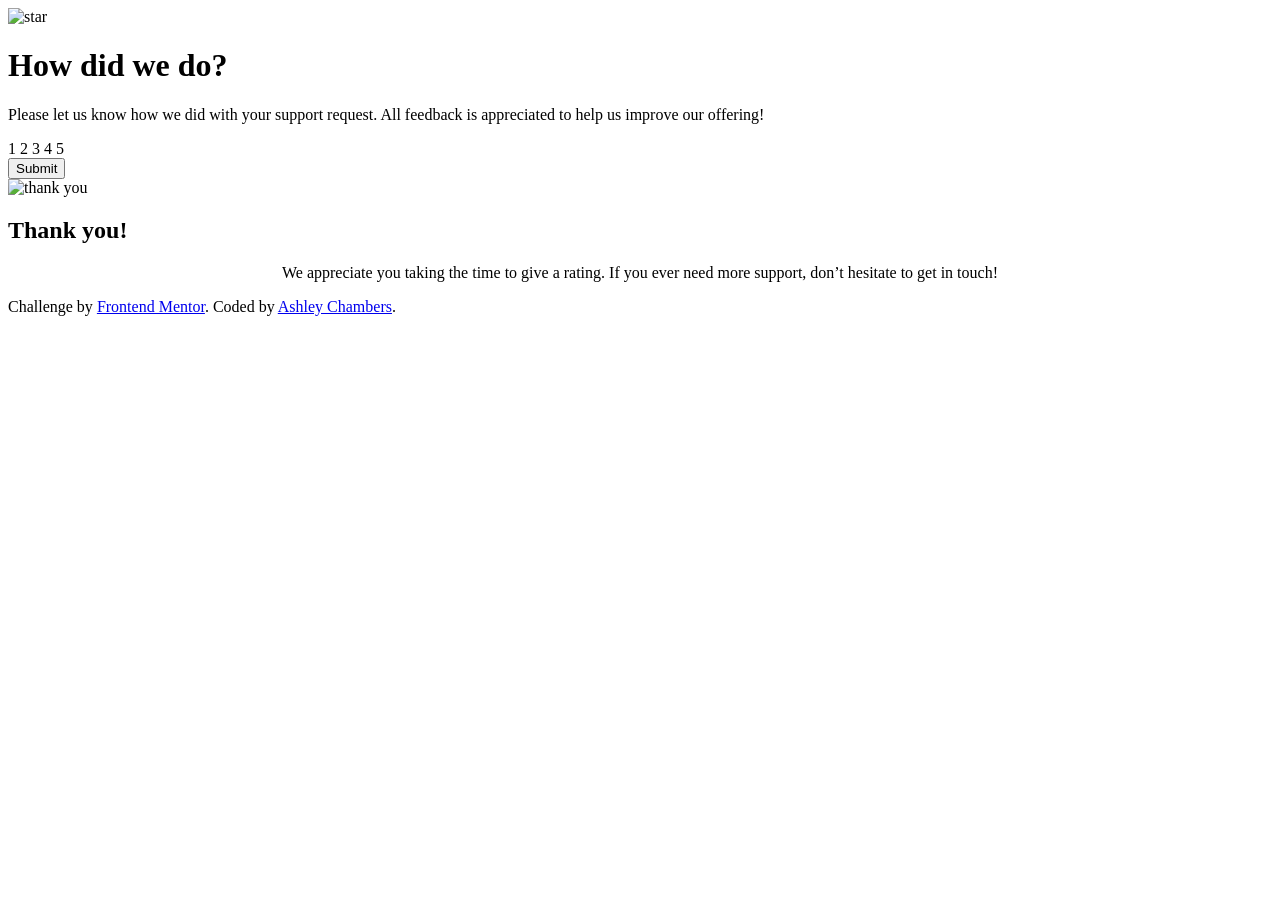
==== src/index.html @ bb508e4d "Moved index.html" ====
<!DOCTYPE html>
<html lang="en">
  <head>
    <meta charset="UTF-8" />
    <meta name="viewport" content="width=device-width, initial-scale=1.0" />
    <link
      rel="icon"
      type="image/png"
      sizes="32x32"
      href="./images/favicon-32x32.png"
    />
    <link rel="stylesheet" href="./src/style.css" />
    <title>Frontend Mentor | Interactive rating component</title>
  </head>
  <body>
    <div class="card-container">
      <div class="card">
        <div class="dialog" id="rating-form">
          <div class="img-container star-container">
            <img src="./src/assets/images/icon-star.svg" alt="star" />
          </div>
          <h1 class="rating-heading">How did we do?</h1>
          <p>
            Please let us know how we did with your support request. All
            feedback is appreciated to help us improve our offering!
          </p>
          <div class="ratings-container">
            <span class="rating" data-rating="1">1</span>
            <span class="rating" data-rating="2">2</span>
            <span class="rating" data-rating="3">3</span>
            <span class="rating" data-rating="4">4</span>
            <span class="rating" data-rating="5">5</span>
          </div>
          <button class="submit" id="submit-button">Submit</button>
        </div>

        <div class="dialog hidden" id="thanks-dialog">
          <div class="img-container mobile-container">
            <img
              src="./src/assets/images/illustration-thank-you.svg"
              alt="thank you"
            />
          </div>
          <span class="confirmation" id="confirmation"></span>
          <h2 class="thank-you-heading">Thank you!</h2>
          <p style="text-align: center">
            We appreciate you taking the time to give a rating. If you ever need
            more support, don’t hesitate to get in touch!
          </p>
        </div>
      </div>
    </div>

    <div class="attribution">
      Challenge by
      <a href="https://www.frontendmentor.io?ref=challenge" target="_blank"
        >Frontend Mentor</a
      >. Coded by <a href="#">Ashley Chambers</a>.
    </div>
    <script src="./src/app.js"></script>
  </body>
</html>
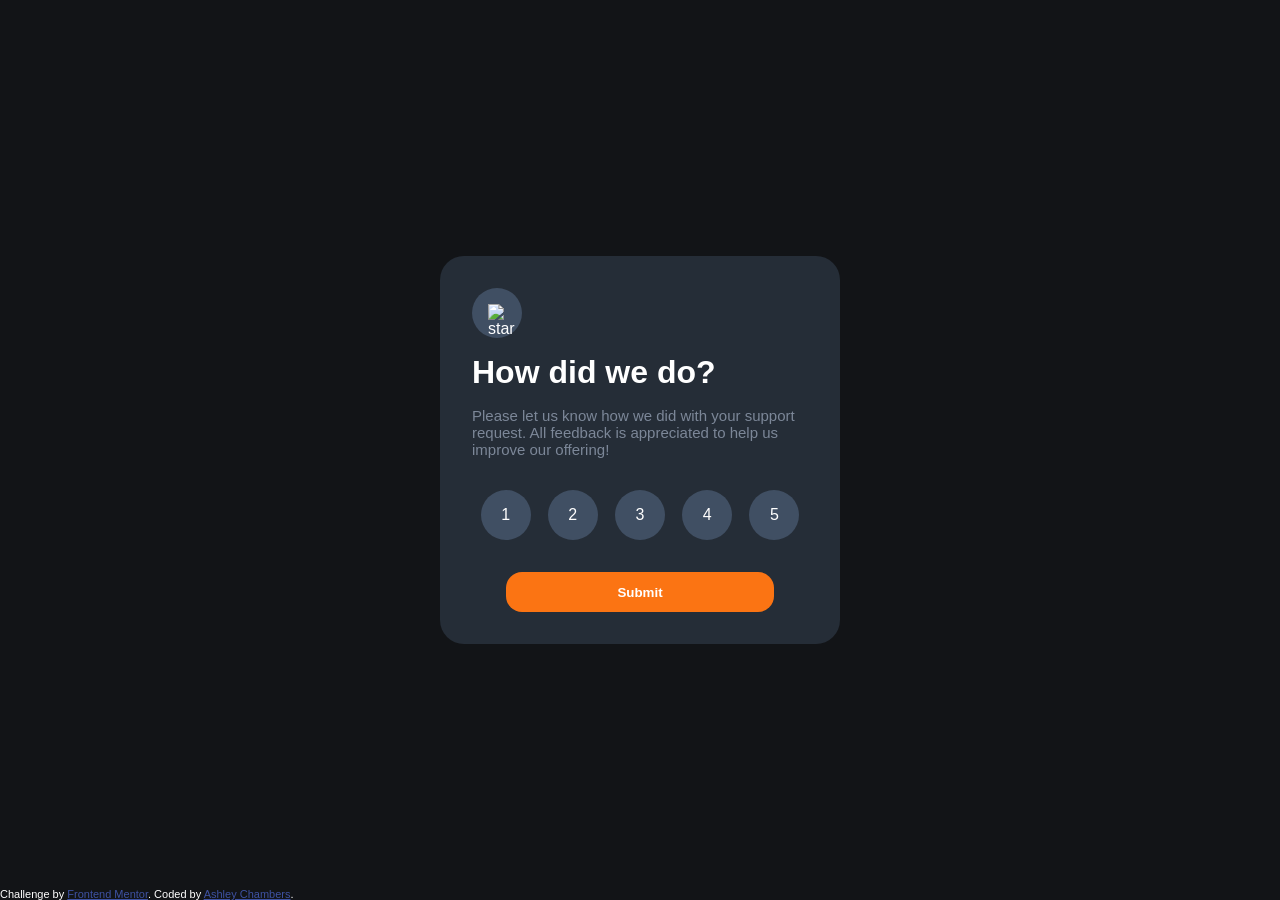
==== commit e22a435b: "Fixed broken css source" ====
--- a/src/index.html
+++ b/src/index.html
@@ -9,7 +9,7 @@
       sizes="32x32"
       href="./images/favicon-32x32.png"
     />
-    <link rel="stylesheet" href="./src/style.css" />
+    <link rel="stylesheet" href="./style.css" />
     <title>Frontend Mentor | Interactive rating component</title>
   </head>
   <body>
--- a/src/style.css
+++ b/src/style.css
@@ -0,0 +1,134 @@
+@import './variables.css';
+@import './typography.css';
+
+*,*::before,*::after{
+    margin:0;
+    padding:0;
+    box-sizing: border-box;
+}
+
+body{
+    width:100vw;
+    height:100vh;
+    background-color: var(--very-dark-blue);
+    color: var(--white);
+    font-family: var(--font-family);
+    font-weight: var(--fw-regular);
+}
+
+.card-container{
+    width:100%;
+    height:100%;
+    display: flex;
+    justify-content: center;
+    align-items: center;
+}
+
+.card{
+    width:400px;
+    background-color:var(--dark-blue);
+    padding:2rem;
+    border-radius:1.5rem;
+}
+
+.dialog{
+    display: flex;
+    flex-direction: column;
+    gap: 1rem;
+}
+
+.ratings-container{
+    display: flex;
+}
+
+.rating{
+    width:50px;
+    height:50px;
+    padding:1rem;
+    border-radius: 50%;
+    margin:1rem auto;
+    background-color:hsl(214, 21%, 32%);
+    text-align: center;
+}
+
+.rating:hover{
+    background-color: var(--primary-color);
+    cursor:pointer;
+}
+
+.img-container{
+    aspect-ratio: 1/1;
+    border-radius: 50%;
+    padding:1rem;
+}
+
+.img-container img{
+    width:100%;
+    height:100%;
+}
+
+.star-container{
+     max-width:50px;
+     background-color:hsl(214, 21%, 32%)
+}
+
+.mobile-container{
+    max-width:200px;
+    margin:0 auto;
+}
+
+.rating-heading{
+    font-weight: var(--fw-bold);
+}
+
+.confirmation{
+    margin:0 auto;
+    margin-bottom: 2rem;
+    padding:.5rem 1rem;
+    background-color:hsl(214, 21%, 32%);
+    border-radius: 1.5rem;
+    color:var(--primary-color);
+}
+
+.thank-you-heading{
+    margin:0 auto;
+    font-weight: var(--fw-bold);
+}
+
+.submit{
+    width:80%;
+    height:40px;
+    margin:0 auto;
+    border-radius: 1rem;
+    outline:none;
+    border:none;
+    background-color: var(--primary-color);
+    color:var(--white);
+    font-weight: var(--fw-bold);
+}
+
+.submit:hover{
+    color:var(--primary-color);
+    background-color: var(--white);
+    cursor: pointer;
+}
+
+.attribution {
+    position: fixed;
+    bottom:0;
+    left:0;
+    font-size: 11px;
+    text-align: center;
+}
+
+.attribution a {
+    color: hsl(228, 45%, 44%);
+}
+
+.hidden{
+    display: none;
+}
+
+.selected{
+    background-color: var(--light-grey);
+}
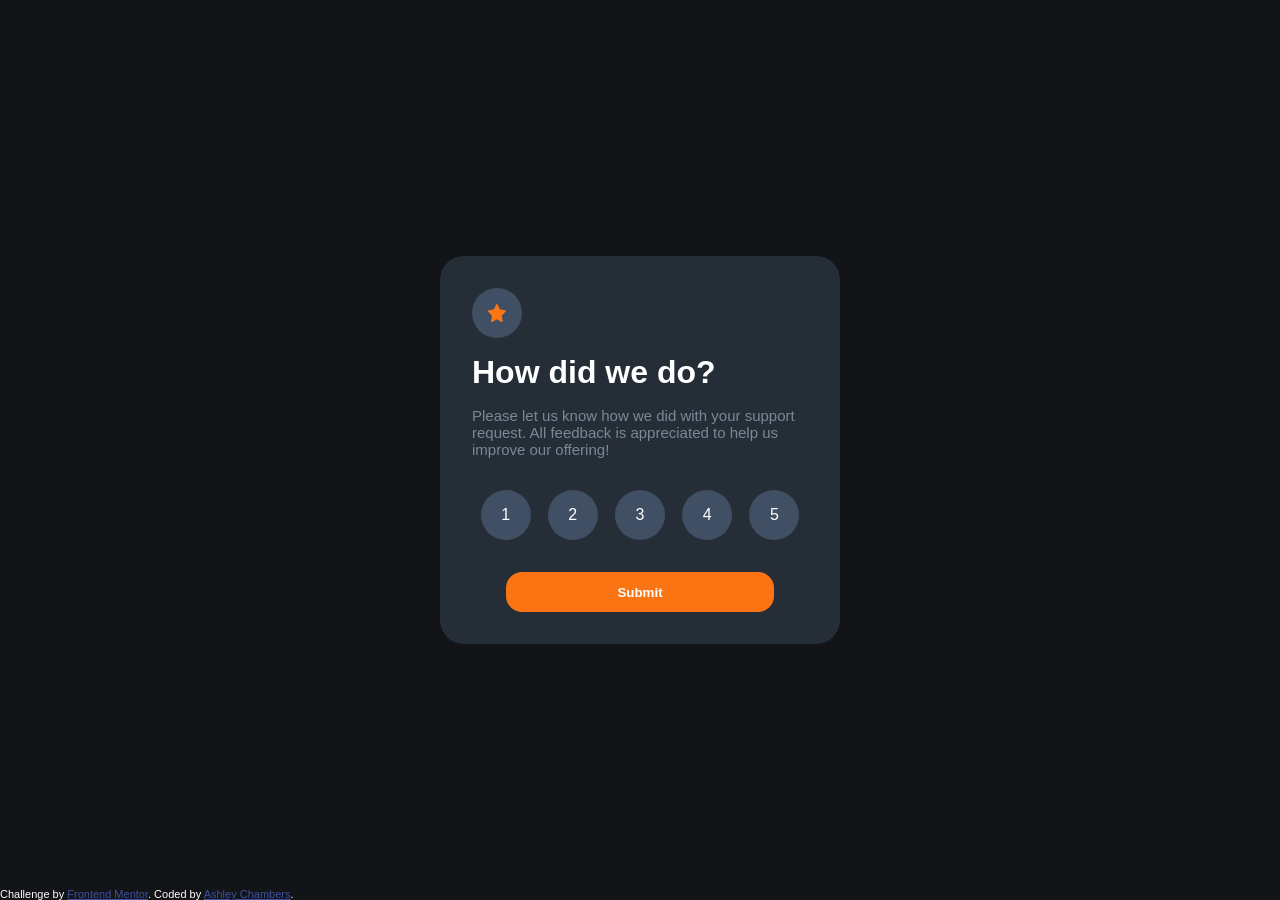
==== commit c6be2ac2: "Fixed links" ====
--- a/src/index.html
+++ b/src/index.html
@@ -7,7 +7,7 @@
       rel="icon"
       type="image/png"
       sizes="32x32"
-      href="./images/favicon-32x32.png"
+      href="./assets/images/favicon-32x32.png"
     />
     <link rel="stylesheet" href="./style.css" />
     <title>Frontend Mentor | Interactive rating component</title>
@@ -17,7 +17,7 @@
       <div class="card">
         <div class="dialog" id="rating-form">
           <div class="img-container star-container">
-            <img src="./src/assets/images/icon-star.svg" alt="star" />
+            <img src="./assets/images/icon-star.svg" alt="star" />
           </div>
           <h1 class="rating-heading">How did we do?</h1>
           <p>
@@ -37,7 +37,7 @@
         <div class="dialog hidden" id="thanks-dialog">
           <div class="img-container mobile-container">
             <img
-              src="./src/assets/images/illustration-thank-you.svg"
+              src="./assets/images/illustration-thank-you.svg"
               alt="thank you"
             />
           </div>
@@ -57,6 +57,6 @@
         >Frontend Mentor</a
       >. Coded by <a href="#">Ashley Chambers</a>.
     </div>
-    <script src="./src/app.js"></script>
+    <script src="./app.js"></script>
   </body>
 </html>
